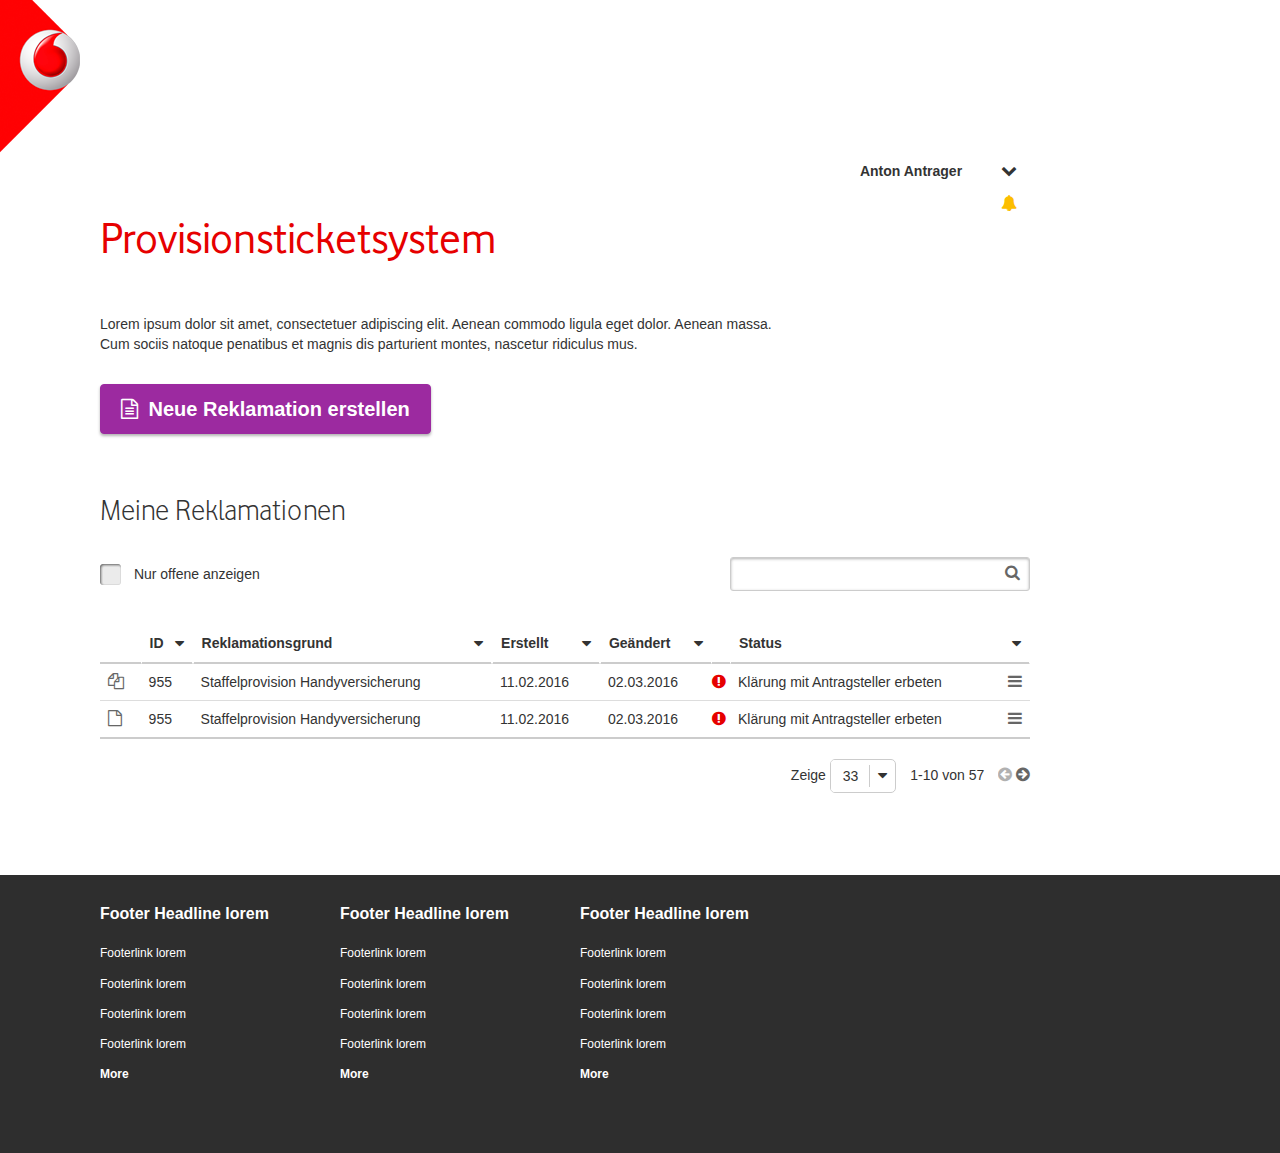
==== index.html @ 08b19633 "Alert dropdown styling remaining" ====
<!DOCTYPE html>
<html lang="en">
  <head>
    <meta charset="utf-8">
    <meta http-equiv="X-UA-Compatible" content="IE=edge">
    <meta name="viewport" content="width=device-width, initial-scale=0">
    <title>Provision - Dashboard</title>

    <!-- Bootstrap -->
    <link href="css/bootstrap.min.css" rel="stylesheet">
    <link href="css/style.css" rel="stylesheet">
    <!-- HTML5 shim and Respond.js for IE8 support of HTML5 elements and media queries -->
    <!-- WARNING: Respond.js doesn't work if you view the page via file:// -->
    <!--[if lt IE 9]>
      <script src="https://oss.maxcdn.com/html5shiv/3.7.2/html5shiv.min.js"></script>
      <script src="https://oss.maxcdn.com/respond/1.4.2/respond.min.js"></script>
    <![endif]-->

  </head>
  <body>
	
	<header id="site-header" class='site-header'>
		<div class="site-logo">
			<img src="img/logo.png" alt="Logo Is not Available">
		</div>		
		<div class="wrap">
			<div class="user-nav clearfix">
				<div class="user-nav-section fright">

					<div class='dropdown user-dropdown'>
			        	<a href="#" class="dropdown-toggle" data-toggle="dropdown" role="button" aria-haspopup="true" aria-expanded="false">Anton Antrager <i class="fa fa-chevron-down"></i></a>
			        	<ul class="dropdown-menu dropdown-menu-right">
					        <li>
					        	<a href="#">Passwort ändern</a>
					        </li>	
					        <li role="separator" class="divider"></li>
			        		<li>
			        			<a href="#">Abmelden</a>
			        		</li>					        
					    </ul>
					</div>
					<!-- /.user dropdown -->

					<div class="dropdown alert-dropdown">
			        	<a href="#" class="dropdown-toggle" data-toggle="dropdown" role="button" aria-haspopup="true" aria-expanded="false"><i class="fa fa-bell"></i></a>
			        	<ul class="dropdown-menu dropdown-menu-right">
					        <li class='dropdown-section'>
					        	<ul class="list-unstyled">
					        		<li>
					        			<a href="#"><i class="fa fa-sort-alpha-asc"></i></a>
					        		</li>
					        		<li>
					        			<a href="#"><i class="fa fa-sort-alpha-desc"></i></a>
					        		</li>
					        	</ul>
					        </li>
					    </ul>						
					</div>
					<!-- /.alert-dropdown -->

				</div>
			</div>
		</div>
	</header>
	<!-- #site-header -->

	<main id="site-main" class='site-main'>
		<div class="wrap">
			<div class="theme-page-header">
				<h1 class="theme-page-title">Provisionsticketsystem</h1>
			</div>
			<div class="section-content section-content-lg">
				<p>Lorem ipsum dolor sit amet, consectetuer adipiscing elit. Aenean commodo ligula eget dolor. Aenean massa. Cum sociis natoque penatibus et magnis dis parturient montes, nascetur ridiculus mus.</p>
				<div class="section-cta">
					<button class='primary-btn'><i class="fa fa-file-text-o"></i> Neue Reklamation erstellen</button>
				</div>
			</div>
			<div class="table-top">
				<div class="table-header">
					<h2 class="table-title">
						Meine Reklamationen
					</h2>
				</div>
				<div class="table-top-search-wrap">
					<form action="">
						<div class="fleft search-checkbox">
							<div class="form-group">
								<input type="checkbox" id='ch5'>
								<label for="ch5"><span></span> Nur offene anzeigen</label>
							</div>
						</div>
						<div class="fright search-input">
						  <div class="form-group">
						    <input type="text" class="form-control">
						  </div>							
						</div>
						<div class="clearfix"></div>
					<form action="">	
				</div>
			</div>
			<div class="default-table-wrap">
				<table class="table default-table wide-last-col">
					<thead>
						<tr>
							<th></th>
							<th class='dropdown'>
					        	<a href="#" class="dropdown-toggle" data-toggle="dropdown" role="button" aria-haspopup="true" aria-expanded="false">ID <i class="fa fa-caret-down"></i></a>
					        	<ul class="dropdown-menu noclose">
							        <li class='dropdown-section dropdown-section__sort-order'>
							        	<ul class="list-unstyled sort-order-list">
							        		<li>
							        			<a href="#"><i class="fa fa-sort-alpha-asc"></i> A-Z</a>
							        		</li>
							        		<li>
							        			<a href="#"><i class="fa fa-sort-alpha-desc"></i> Z-A</a>
							        		</li>
							        	</ul>
							        </li>
							        <!-- /.dropdown-section -->
							    </ul>
							    <!-- /.dropdown-menu Inside table header -->							
							</th>
							<th class='dropdown'>
					        	<a href="#" class="dropdown-toggle" data-toggle="dropdown" role="button" aria-haspopup="true" aria-expanded="false">Reklamationsgrund <i class="fa fa-caret-down"></i></a>
					        	<ul class="dropdown-menu noclose">
							        <li class='dropdown-section dropdown-section__sort-order'>
							        	<ul class="list-unstyled">
							        		<li>
							        			<a href="#"><i class="fa fa-sort-alpha-asc"></i></a>
							        		</li>
							        		<li>
							        			<a href="#"><i class="fa fa-sort-alpha-desc"></i></a>
							        		</li>
							        	</ul>
							        </li>
							        <!-- /.dropdown-section -->
							        <li role="separator" class="divider"></li>
							        <li class='dropdown-section dropdown-section__filters-list'>
							        	<ul class="list-unstyled">
							        		<li>
							        			<div class="form-group">
							        				<input type="checkbox" id="ch1">
							        				<label for="ch1"><span></span> Checkbox Text</label>
							        			</div>
							        		</li>
							        	</ul>
							        </li>
							        <!-- /.dropdown-section -->
							    </ul>
							    <!-- /.dropdown-menu Inside table header -->
							</th>
							<th class='dropdown'>
					        	<a href="#" class="dropdown-toggle" data-toggle="dropdown" role="button" aria-haspopup="true" aria-expanded="false">Erstellt <i class="fa fa-caret-down"></i></a>
					        	<ul class="dropdown-menu">
							        <li class='dropdown-section dropdown-section__sort-order'>
							        	<ul class="list-unstyled">
							        		<li>
							        			<a href="#"><i class="fa fa-sort-alpha-asc"></i></a>
							        		</li>
							        		<li>
							        			<a href="#"><i class="fa fa-sort-alpha-desc"></i></a>
							        		</li>
							        	</ul>
							        </li>
							        <!-- /.dropdown-section -->
							    </ul>
							    <!-- /.dropdown-menu Inside table header -->							
							</th>
							<th class='dropdown'>
					        	<a href="#" class="dropdown-toggle" data-toggle="dropdown" role="button" aria-haspopup="true" aria-expanded="false">Geändert <i class="fa fa-caret-down"></i></a>
					        	<ul class="dropdown-menu">
							        <li class='dropdown-section dropdown-section__sort-order'>
							        	<ul class="list-unstyled">
							        		<li>
							        			<a href="#"><i class="fa fa-sort-alpha-asc"></i></a>
							        		</li>
							        		<li>
							        			<a href="#"><i class="fa fa-sort-alpha-desc"></i></a>
							        		</li>
							        	</ul>
							        </li>
							        <!-- /.dropdown-section -->
							    </ul>
							    <!-- /.dropdown-menu Inside table header -->							
							</th>
							<th></th>
							<th class='dropdown'>
					        	<a href="#" class="dropdown-toggle" data-toggle="dropdown" role="button" aria-haspopup="true" aria-expanded="false">Status <i class="fa fa-caret-down"></i></a>
					        	<ul class="dropdown-menu noclose">
							        <li class='dropdown-section dropdown-section__sort-order'>
							        	<ul class="list-unstyled">
							        		<li>
							        			<a href="#"><i class="fa fa-sort-alpha-asc"></i></a>
							        		</li>
							        		<li>
							        			<a href="#"><i class="fa fa-sort-alpha-desc"></i></a>
							        		</li>
							        	</ul>
							        </li>
							        <!-- /.dropdown-section -->
							        <li role="separator" class="divider"></li>						        
							        <li class="dropdown-section dropdown-section__filters-active">
							        	<ul class="list-inline filter-tag-list">
							        		<li>
							        			<a href="#">Some Tag</a>
							        		</li>
							        		<li>
							        			<a href="#">Some Tag</a>
							        		</li>
							        		<li>
							        			<a href="#">Some Tag</a>
							        		</li>
							        		<li>
							        			<a href="#">Some Tag</a>
							        		</li>
							        	</ul>
							        </li>
							        <!-- /.dropdown-section -->
				   						        <li role="separator" class="divider"></li>
				   						        <li class='dropdown-section dropdown-section__filters-list'>
							        	<ul class="list-unstyled">
							        		<li>
							        			<div class="form-group">
							        				<input type="checkbox" id="ch2">
							        				<label for="ch2"><span></span> Checkbox Text</label>
							        			</div>
							        		</li>
							        		<li>
							        			<div class="form-group">
							        				<input type="checkbox" id="ch3">
							        				<label for="ch3"><span></span> Checkbox Text</label>
							        			</div>
							        		</li>
							        	</ul>
							        </li>
							    </ul>
							    <!-- /.dropdown-menu Inside table header -->							
							</th>
						</tr>
					</thead>
					<tbody>
						<tr>
							<td><i class="fa fa-files-o"></i></td>
							<td>955</td>
							<td>Staffelprovision Handyversicherung</td>
							<td>11.02.2016</td>
							<td>02.03.2016</td>
							<td class='exclaimation-sign'><i class="fa fa-exclamation-circle"></i></td>
							<td>
								<span>Klärung mit Antragsteller erbeten</span> 
								<span class='dropdown context-dropdown'>
									<a href="#" class="dropdown-toggle" data-toggle="dropdown" role="button" aria-haspopup="true" aria-expanded="false"><i class="fa fa-reorder"></i></a>
						        	<ul class="dropdown-menu dropdown-menu-right context-menu">
						        		<li class="dropdown-toggle-inner">
						        			<a href="#"><i class="fa fa-reorder"></i></a>
						        		</li>
								        <li><a href="#">Reklamation öffnen</a></li>
								        <li role="separator" class="divider"></li>
								        <li class='disabled'><a href="#">Neu aus Vorlage</a></li>	
								    </ul>								
								</span>
							</td>
						</tr>
						<tr>
							<td><i class="fa fa-file-o"></i></td>
							<td>955</td>
							<td>Staffelprovision Handyversicherung</td>
							<td>11.02.2016</td>
							<td>02.03.2016</td>
							<td class='exclaimation-sign'><i class="fa fa-exclamation-circle"></i></td>
							<td>
								<span>Klärung mit Antragsteller erbeten</span> 
								<span class='dropdown context-dropdown'>
									<a href="#" class="dropdown-toggle" data-toggle="dropdown" role="button" aria-haspopup="true" aria-expanded="false"><i class="fa fa-reorder"></i></a>
						        	<ul class="dropdown-menu dropdown-menu-right context-menu">
						        		<li class="dropdown-toggle-inner">
						        			<a href="#"><i class="fa fa-reorder"></i></a>
						        		</li>
								        <li><a href="#">Reklamation öffnen</a></li>
								        <li role="separator" class="divider"></li>
								        <li class='disabled'><a href="#">Neu aus Vorlage</a></li>	
								    </ul>								
								</span>
							</td>
						</tr>
					</tbody>
				</table>
				<div class="default-pager">
					<div class="count-setter">
						<span>Zeige </span>
						<span>
							<div class="btn-group">
							  <button type="button" class="btn dropdown-toggle">33</button>
							  <button type="button" class="btn dropdown-toggle" data-toggle="dropdown" aria-haspopup="true" aria-expanded="false">
							    <i class="fa fa-caret-down"></i>
							  </button>
							  <ul class="dropdown-menu">
							    <li><a href="#">1</a></li>
							    <li><a href="#">100</a></li>
							  </ul>
							</div>						
						</span>
					</div>
					<div class="count-detail">
						<p>
							<span class="current-start">1</span>-<span class='current-end'>10</span> <span class="total">von 57</span>
						</p>
					</div>
					<div class="count-pager-item">
						<a href="#" class='inactive'><i class="fa fa-arrow-circle-left"></i></a> 
						<a href="#"><i class="fa fa-arrow-circle-right"></i></a>
					</div>
				</div>
			</div>			
		</div>
	</main>
	<!-- #site-main -->


	<footer id="site-footer" class='site-footer'>
		<div class="wrap">
			<div class="footer-cols row clearfix">
				<div class="col-xs-3 footer-col-l1">
					<div class="widget links-widget">
						<header class='widget-header'>
							<h4 class="widget-title">Footer Headline lorem</h4>
						</header>
						<div class="widget-body">
							<ul class="list-unstyled">
								<li><a href="#">Footerlink lorem</a></li>
								<li><a href="#">Footerlink lorem</a></li>
								<li><a href="#">Footerlink lorem</a></li>
								<li><a href="#">Footerlink lorem</a></li>
								<li><a href="#" class='widget-more'>More</a></li>
							</ul>
						</div>
					</div>
				</div>
				<div class="col-xs-3 footer-col-l1">
					<div class="widget links-widget">
						<header class='widget-header'>
							<h4 class="widget-title">Footer Headline lorem</h4>
						</header>
						<div class="widget-body">
							<ul class="list-unstyled">
								<li><a href="#">Footerlink lorem</a></li>
								<li><a href="#">Footerlink lorem</a></li>
								<li><a href="#">Footerlink lorem</a></li>
								<li><a href="#">Footerlink lorem</a></li>
								<li><a href="#" class='widget-more'>More</a></li>
							</ul>
						</div>
					</div>					
				</div>
				<div class="col-xs-3 footer-col-l1">
					<div class="widget links-widget">
						<header class='widget-header'>
							<h4 class="widget-title">Footer Headline lorem</h4>
						</header>
						<div class="widget-body">
							<ul class="list-unstyled">
								<li><a href="#">Footerlink lorem</a></li>
								<li><a href="#">Footerlink lorem</a></li>
								<li><a href="#">Footerlink lorem</a></li>
								<li><a href="#">Footerlink lorem</a></li>
								<li><a href="#" class='widget-more'>More</a></li>
							</ul>
						</div>
					</div>					
				</div>
			</div>
		</div>
	</footer>
	<!-- #site-footer -->


    <!-- jQuery (necessary for Bootstrap's JavaScript plugins) -->
    <script src="js/jquery.js"></script>
    <!-- Include all compiled plugins (below), or include individual files as needed -->
    <script src="js/bootstrap.min.js"></script>
    <script src="js/dropdowns-enhancement.js"></script>
    <script src="js/script.js"></script>
  </body>
</html>
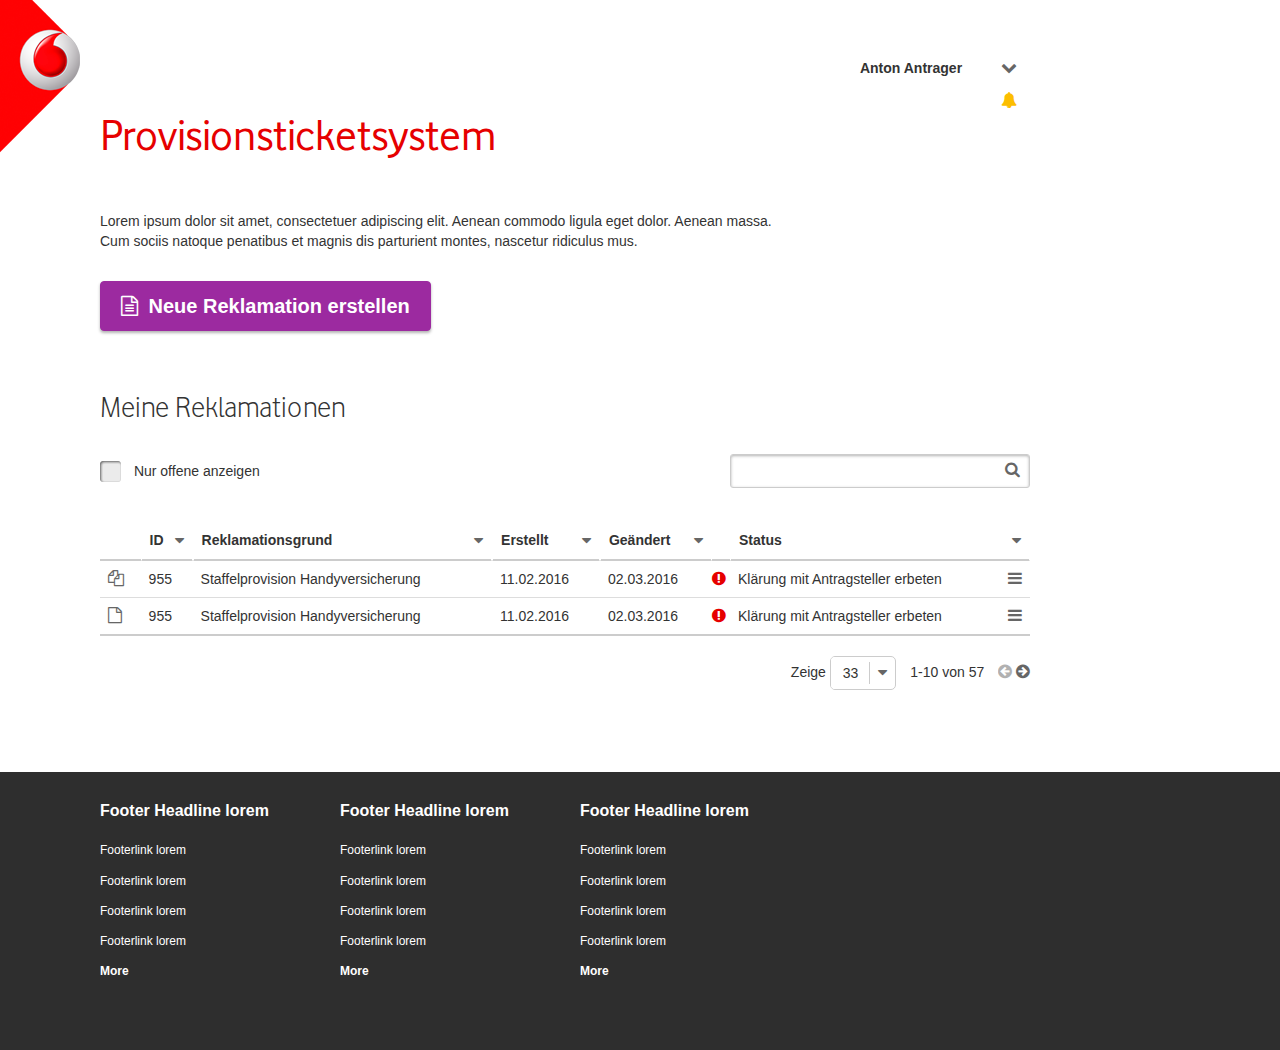
==== commit 6c810c20: "Index page completed" ====
--- a/index.html
+++ b/index.html
@@ -29,11 +29,10 @@
 
 					<div class='dropdown user-dropdown'>
 			        	<a href="#" class="dropdown-toggle" data-toggle="dropdown" role="button" aria-haspopup="true" aria-expanded="false">Anton Antrager <i class="fa fa-chevron-down"></i></a>
-			        	<ul class="dropdown-menu dropdown-menu-right">
+			        	<ul class="dropdown-menu dropdown-menu-right"  data-dropdown-in="fadeIn" data-dropdown-out="fadeOut">
 					        <li>
 					        	<a href="#">Passwort ändern</a>
 					        </li>	
-					        <li role="separator" class="divider"></li>
 			        		<li>
 			        			<a href="#">Abmelden</a>
 			        		</li>					        
@@ -43,18 +42,25 @@
 
 					<div class="dropdown alert-dropdown">
 			        	<a href="#" class="dropdown-toggle" data-toggle="dropdown" role="button" aria-haspopup="true" aria-expanded="false"><i class="fa fa-bell"></i></a>
-			        	<ul class="dropdown-menu dropdown-menu-right">
-					        <li class='dropdown-section'>
-					        	<ul class="list-unstyled">
-					        		<li>
-					        			<a href="#"><i class="fa fa-sort-alpha-asc"></i></a>
-					        		</li>
-					        		<li>
-					        			<a href="#"><i class="fa fa-sort-alpha-desc"></i></a>
-					        		</li>
-					        	</ul>
-					        </li>
-					    </ul>						
+			        	<div class="dropdown-menu dropdown-menu-right">
+					        <div class="alert-popup">
+					        	<div class="alert-content" role="alert">
+								  	<div class="alert-close-control">
+								  		<a href="#"><i class="fa fa-close"></i></a>
+								  	</div>
+								  	<div class="alert-header">
+								  		<h3 class='alert-title'>Doppelte Buchung durch PROVIS-Fehler</h3>
+								  	</div>
+								  	<div class="alert-message">
+								  		<p>Lorem ipsum dolor sit amet, conse ctetuer adipiscing elit. Aenean commo do ligula eget dolor. Aenean massa. Cum sociis natoque penatibus et magnis dis parturient montes, nascetur ridiculus mus.</p>
+								  	</div>
+								  	<div class="alert-footer">
+								  		<p class='author'>Author: <span>Administrator</span></p>
+								  		<p class='date'>Erstellt: <span>12.01.2016</span></p>
+								  	</div>
+								</div>
+					        </div>
+					    </div>						
 					</div>
 					<!-- /.alert-dropdown -->
 
@@ -126,10 +132,10 @@
 							        <li class='dropdown-section dropdown-section__sort-order'>
 							        	<ul class="list-unstyled">
 							        		<li>
-							        			<a href="#"><i class="fa fa-sort-alpha-asc"></i></a>
-							        		</li>
-							        		<li>
-							        			<a href="#"><i class="fa fa-sort-alpha-desc"></i></a>
+							        			<a href="#"><i class="fa fa-sort-alpha-asc"></i> A-Z</a>
+							        		</li>
+							        		<li>
+							        			<a href="#"><i class="fa fa-sort-alpha-desc"></i> Z-A</a>
 							        		</li>
 							        	</ul>
 							        </li>
@@ -155,10 +161,10 @@
 							        <li class='dropdown-section dropdown-section__sort-order'>
 							        	<ul class="list-unstyled">
 							        		<li>
-							        			<a href="#"><i class="fa fa-sort-alpha-asc"></i></a>
-							        		</li>
-							        		<li>
-							        			<a href="#"><i class="fa fa-sort-alpha-desc"></i></a>
+							        			<a href="#"><i class="fa fa-sort-alpha-asc"></i> A-Z</a>
+							        		</li>
+							        		<li>
+							        			<a href="#"><i class="fa fa-sort-alpha-desc"></i> Z-A</a>
 							        		</li>
 							        	</ul>
 							        </li>
@@ -172,10 +178,10 @@
 							        <li class='dropdown-section dropdown-section__sort-order'>
 							        	<ul class="list-unstyled">
 							        		<li>
-							        			<a href="#"><i class="fa fa-sort-alpha-asc"></i></a>
-							        		</li>
-							        		<li>
-							        			<a href="#"><i class="fa fa-sort-alpha-desc"></i></a>
+							        			<a href="#"><i class="fa fa-sort-alpha-asc"></i> A-Z</a>
+							        		</li>
+							        		<li>
+							        			<a href="#"><i class="fa fa-sort-alpha-desc"></i> Z-A</a>
 							        		</li>
 							        	</ul>
 							        </li>
@@ -190,10 +196,10 @@
 							        <li class='dropdown-section dropdown-section__sort-order'>
 							        	<ul class="list-unstyled">
 							        		<li>
-							        			<a href="#"><i class="fa fa-sort-alpha-asc"></i></a>
-							        		</li>
-							        		<li>
-							        			<a href="#"><i class="fa fa-sort-alpha-desc"></i></a>
+							        			<a href="#"><i class="fa fa-sort-alpha-asc"></i> A-Z</a>
+							        		</li>
+							        		<li>
+							        			<a href="#"><i class="fa fa-sort-alpha-desc"></i> Z-A</a>
 							        		</li>
 							        	</ul>
 							        </li>
@@ -379,6 +385,7 @@
     <!-- Include all compiled plugins (below), or include individual files as needed -->
     <script src="js/bootstrap.min.js"></script>
     <script src="js/dropdowns-enhancement.js"></script>
+    <!-- <script src="js/dropdown.js"></script>  -->
     <script src="js/script.js"></script>
   </body>
 </html>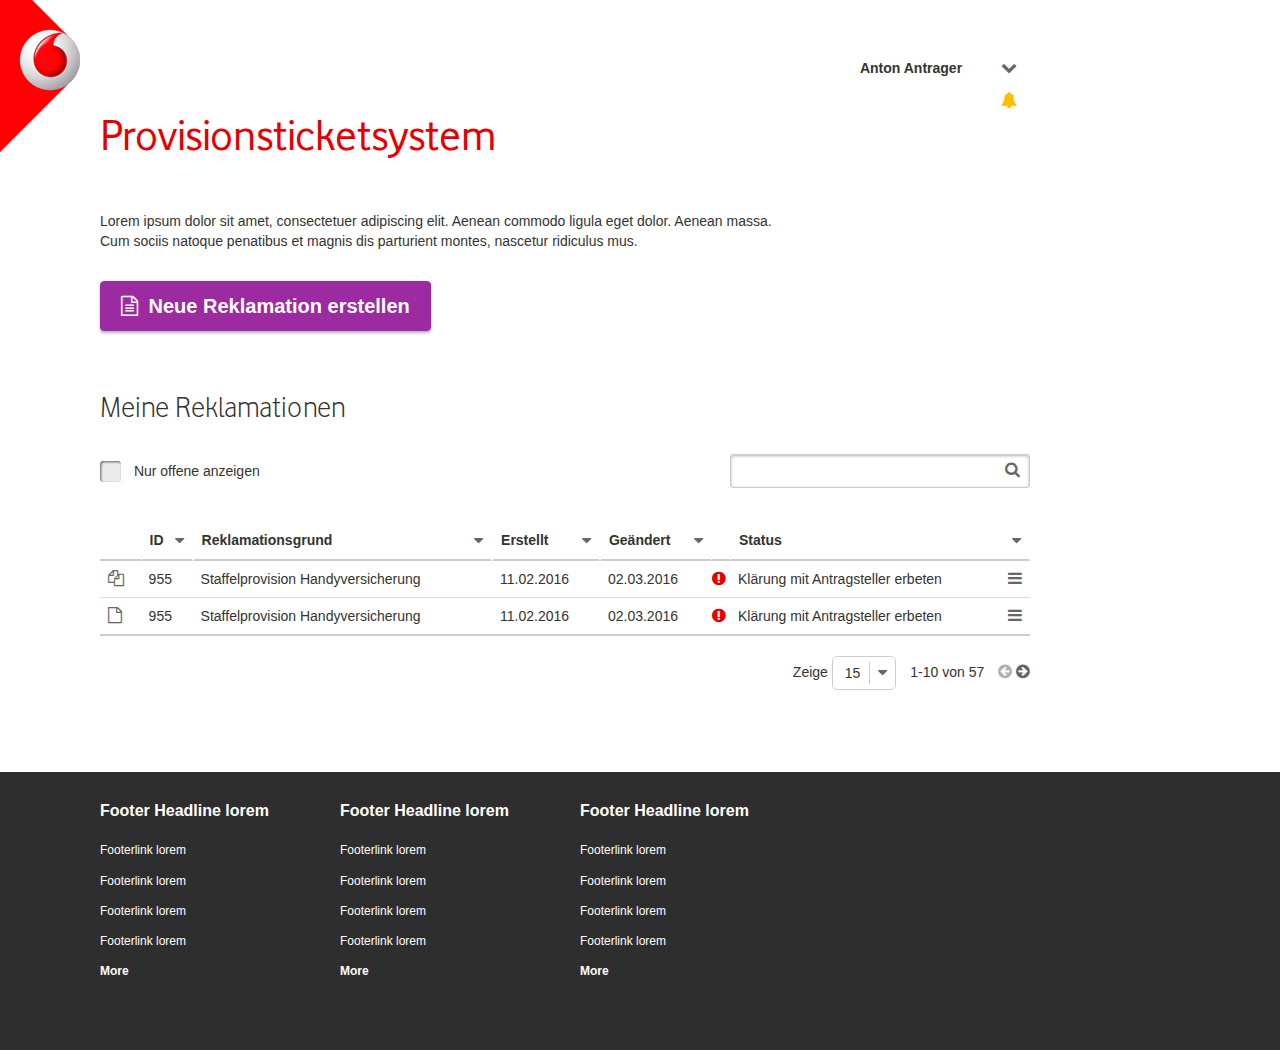
==== commit f817c0fa: "Pager count setter select dropdown fixed" ====
--- a/index.html
+++ b/index.html
@@ -29,7 +29,7 @@
 
 					<div class='dropdown user-dropdown'>
 			        	<a href="#" class="dropdown-toggle" data-toggle="dropdown" role="button" aria-haspopup="true" aria-expanded="false">Anton Antrager <i class="fa fa-chevron-down"></i></a>
-			        	<ul class="dropdown-menu dropdown-menu-right"  data-dropdown-in="fadeIn" data-dropdown-out="fadeOut">
+			        	<ul class="dropdown-menu dropdown-menu-right">
 					        <li>
 					        	<a href="#">Passwort ändern</a>
 					        </li>	
@@ -130,7 +130,7 @@
 					        	<a href="#" class="dropdown-toggle" data-toggle="dropdown" role="button" aria-haspopup="true" aria-expanded="false">Reklamationsgrund <i class="fa fa-caret-down"></i></a>
 					        	<ul class="dropdown-menu noclose">
 							        <li class='dropdown-section dropdown-section__sort-order'>
-							        	<ul class="list-unstyled">
+							        	<ul class="list-unstyled sort-order-list">
 							        		<li>
 							        			<a href="#"><i class="fa fa-sort-alpha-asc"></i> A-Z</a>
 							        		</li>
@@ -159,7 +159,7 @@
 					        	<a href="#" class="dropdown-toggle" data-toggle="dropdown" role="button" aria-haspopup="true" aria-expanded="false">Erstellt <i class="fa fa-caret-down"></i></a>
 					        	<ul class="dropdown-menu">
 							        <li class='dropdown-section dropdown-section__sort-order'>
-							        	<ul class="list-unstyled">
+							        	<ul class="list-unstyled sort-order-list">
 							        		<li>
 							        			<a href="#"><i class="fa fa-sort-alpha-asc"></i> A-Z</a>
 							        		</li>
@@ -176,7 +176,7 @@
 					        	<a href="#" class="dropdown-toggle" data-toggle="dropdown" role="button" aria-haspopup="true" aria-expanded="false">Geändert <i class="fa fa-caret-down"></i></a>
 					        	<ul class="dropdown-menu">
 							        <li class='dropdown-section dropdown-section__sort-order'>
-							        	<ul class="list-unstyled">
+							        	<ul class="list-unstyled sort-order-list">
 							        		<li>
 							        			<a href="#"><i class="fa fa-sort-alpha-asc"></i> A-Z</a>
 							        		</li>
@@ -194,7 +194,7 @@
 					        	<a href="#" class="dropdown-toggle" data-toggle="dropdown" role="button" aria-haspopup="true" aria-expanded="false">Status <i class="fa fa-caret-down"></i></a>
 					        	<ul class="dropdown-menu noclose">
 							        <li class='dropdown-section dropdown-section__sort-order'>
-							        	<ul class="list-unstyled">
+							        	<ul class="list-unstyled sort-order-list">
 							        		<li>
 							        			<a href="#"><i class="fa fa-sort-alpha-asc"></i> A-Z</a>
 							        		</li>
@@ -295,14 +295,16 @@
 					<div class="count-setter">
 						<span>Zeige </span>
 						<span>
-							<div class="btn-group">
-							  <button type="button" class="btn dropdown-toggle">33</button>
-							  <button type="button" class="btn dropdown-toggle" data-toggle="dropdown" aria-haspopup="true" aria-expanded="false">
+							<div class="btn-group btn-select">
+							  <button type="button" class="btn dropdown-toggle" data-toggle="dropdown" aria-haspopup="true" aria-expanded="false">15</button>
+							  <button type="button" class="btn dropdown-toggle btn-icon">
 							    <i class="fa fa-caret-down"></i>
 							  </button>
-							  <ul class="dropdown-menu">
-							    <li><a href="#">1</a></li>
-							    <li><a href="#">100</a></li>
+							  <ul class="dropdown-menu noclose">
+							    <li><input type="radio" id="15" name="NAME" value="VALUE"><label for="15">15</label></li>
+							    <li><input type="radio" id="30" name="NAME" value="VALUE"><label for="30">30</label></li>
+							    <li><input type="radio" id="45" name="NAME" value="VALUE"><label for="45">45</label></li>
+							    <li><input type="radio" id="60" name="NAME" value="VALUE"><label for="60">60</label></li>							    
 							  </ul>
 							</div>						
 						</span>
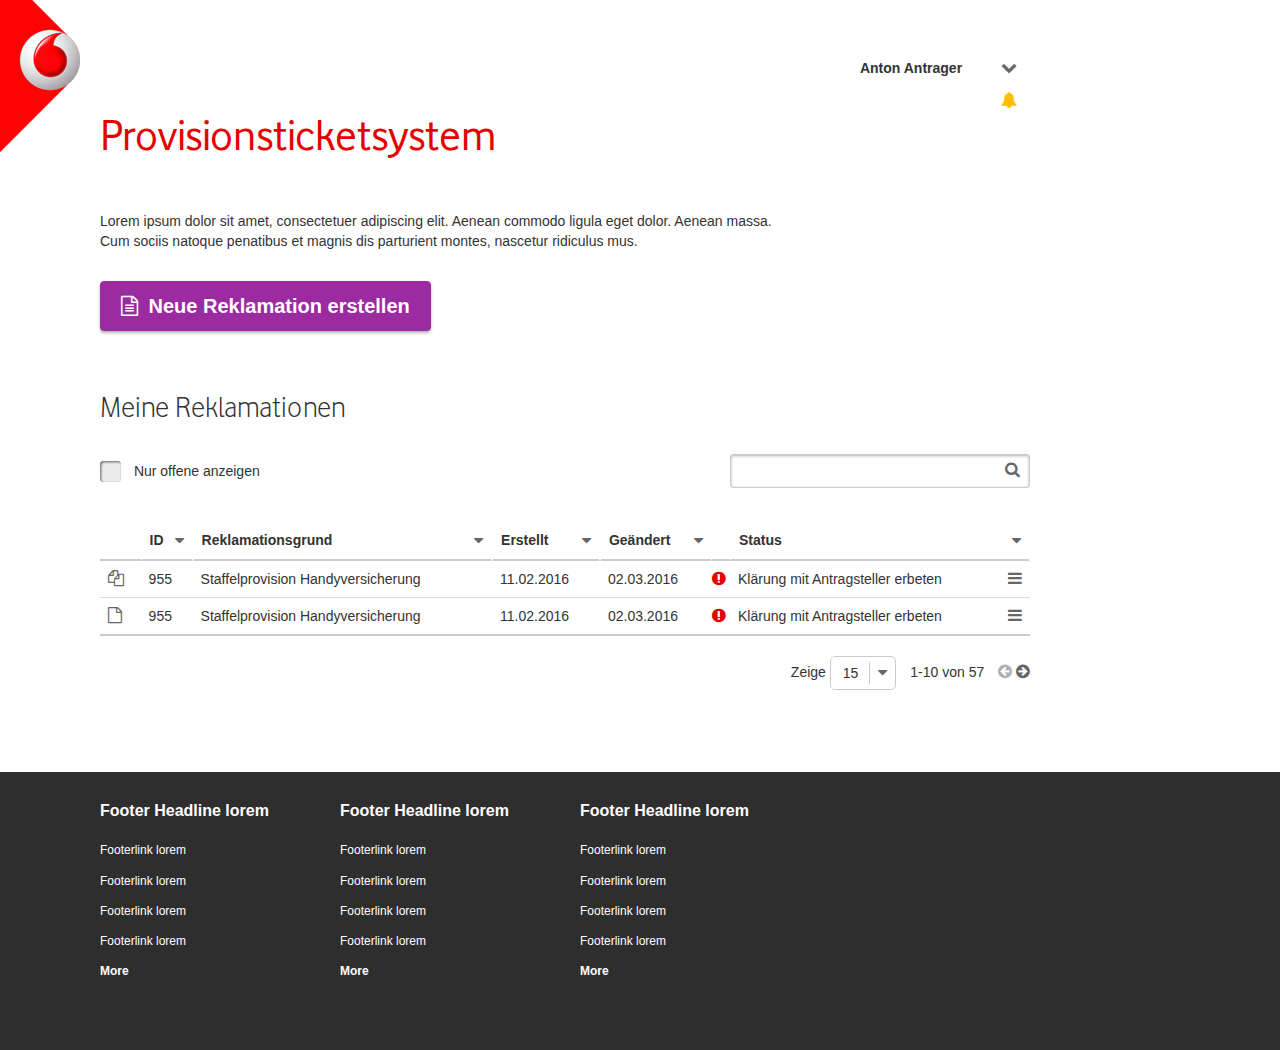
==== commit 53f9a7c3: "Pager dropdown updated" ====
--- a/index.html
+++ b/index.html
@@ -296,11 +296,11 @@
 						<span>Zeige </span>
 						<span>
 							<div class="btn-group btn-select">
-							  <button type="button" class="btn dropdown-toggle" data-toggle="dropdown" aria-haspopup="true" aria-expanded="false">15</button>
-							  <button type="button" class="btn dropdown-toggle btn-icon">
+							  <button type="button" class="btn dropdown-toggle" data-toggle="dropdown" aria-haspopup="true" aria-expanded="false" data-label-placement>15</button>
+							  <button type="button" class="btn dropdown-toggle" data-toggle="dropdown" aria-haspopup="true" aria-expanded="false">
 							    <i class="fa fa-caret-down"></i>
 							  </button>
-							  <ul class="dropdown-menu noclose">
+							  <ul class="dropdown-menu">
 							    <li><input type="radio" id="15" name="NAME" value="VALUE"><label for="15">15</label></li>
 							    <li><input type="radio" id="30" name="NAME" value="VALUE"><label for="30">30</label></li>
 							    <li><input type="radio" id="45" name="NAME" value="VALUE"><label for="45">45</label></li>
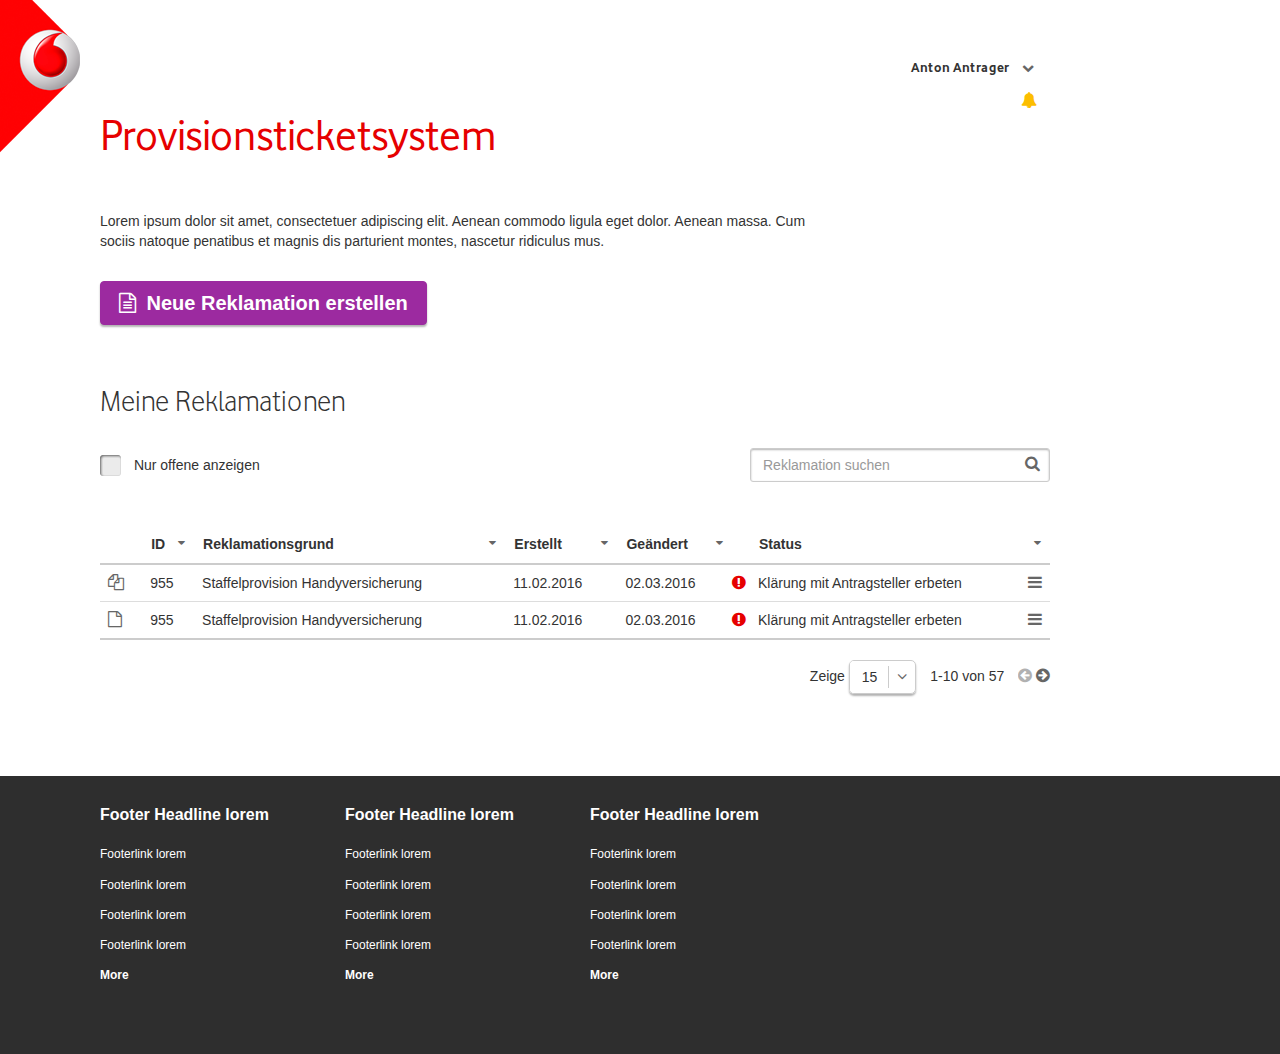
==== commit 973dd811: "Fixed all the issue reported by QA on 14 April" ====
--- a/index.html
+++ b/index.html
@@ -82,22 +82,26 @@
 				</div>
 			</div>
 			<div class="table-top">
-				<div class="table-header">
-					<h2 class="table-title">
+				<div class="content-header">
+					<h2 class="content-title">
 						Meine Reklamationen
 					</h2>
 				</div>
 				<div class="table-top-search-wrap">
 					<form action="">
 						<div class="fleft search-checkbox">
-							<div class="form-group">
-								<input type="checkbox" id='ch5'>
-								<label for="ch5"><span></span> Nur offene anzeigen</label>
-							</div>
+							<ul class="list-inline">
+								<li>
+									<div class="form-group">
+										<input type="checkbox" id='ch5'>
+										<label for="ch5"><span></span> Nur offene anzeigen</label>
+									</div>
+								</li>
+							</ul>
 						</div>
 						<div class="fright search-input">
 						  <div class="form-group">
-						    <input type="text" class="form-control">
+						    <input type="text" class="form-control" placeholder='Reklamation suchen'>
 						  </div>							
 						</div>
 						<div class="clearfix"></div>
@@ -298,7 +302,7 @@
 							<div class="btn-group btn-select">
 							  <button type="button" class="btn dropdown-toggle" data-toggle="dropdown" aria-haspopup="true" aria-expanded="false" data-label-placement>15</button>
 							  <button type="button" class="btn dropdown-toggle" data-toggle="dropdown" aria-haspopup="true" aria-expanded="false">
-							    <i class="fa fa-caret-down"></i>
+							    <i class="fa fa-angle-down"></i>
 							  </button>
 							  <ul class="dropdown-menu">
 							    <li><input type="radio" id="15" name="NAME" value="VALUE"><label for="15">15</label></li>
